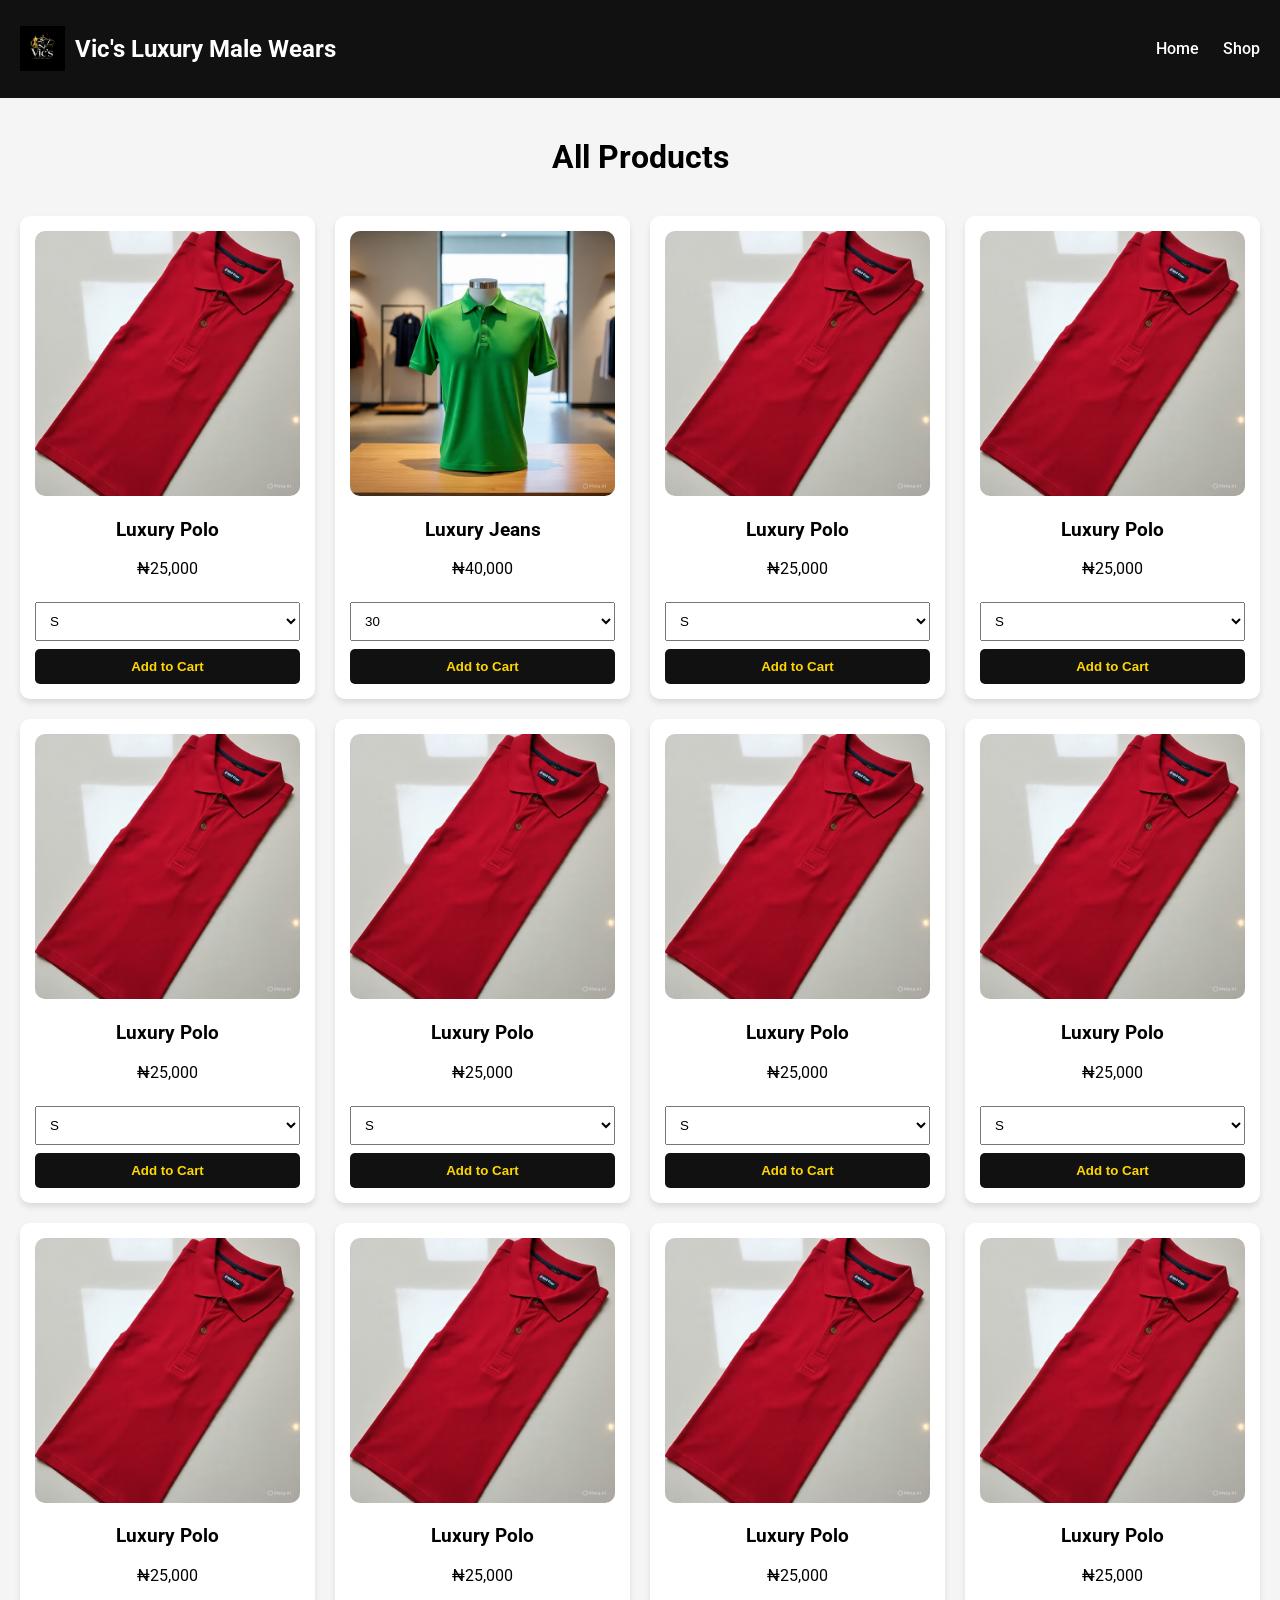
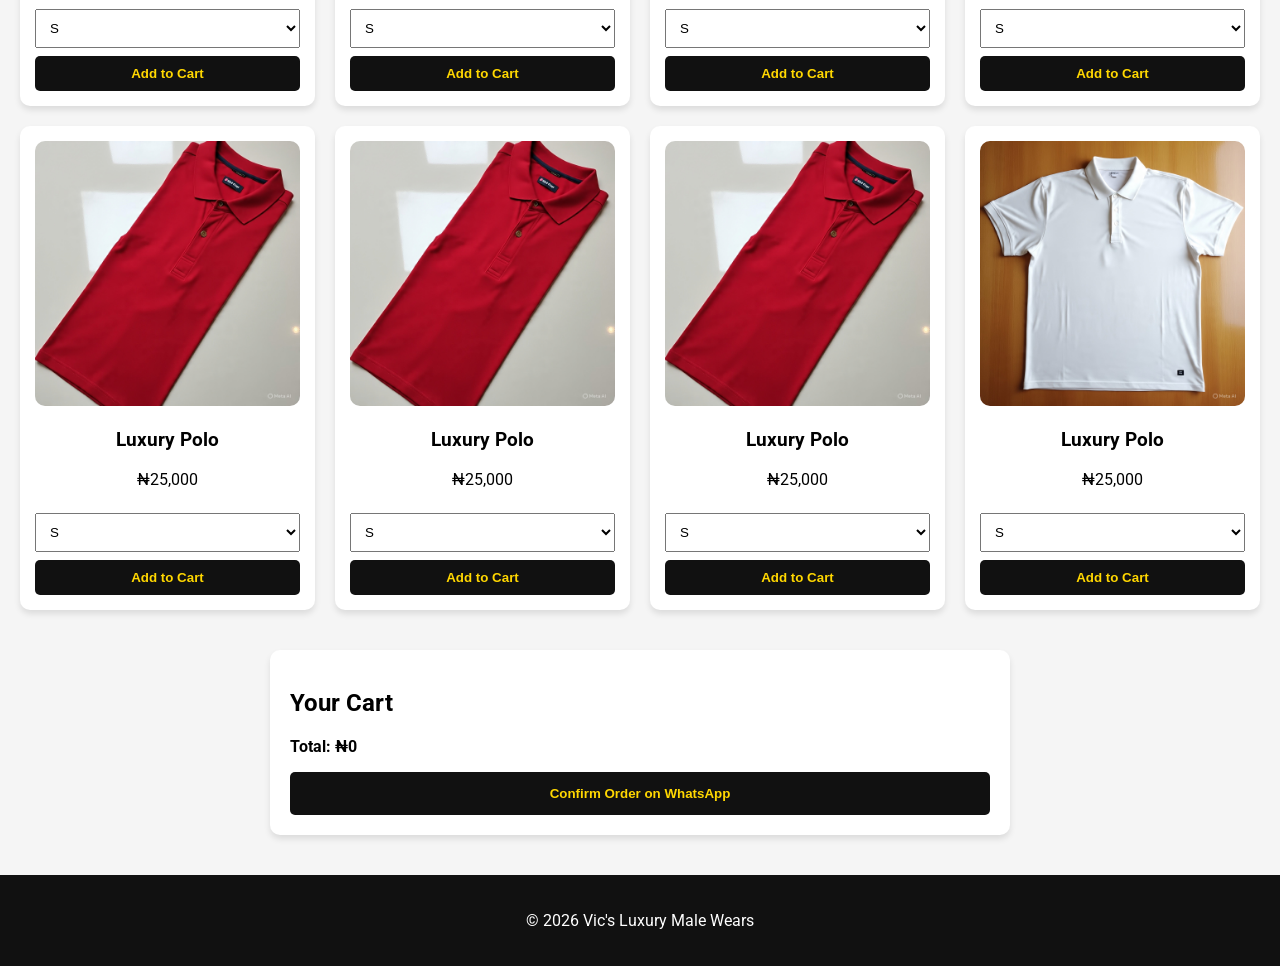
==== all-products.html @ a972bfbc "Add files via upload vics-luxury-male-wears" ====
<!DOCTYPE html>
<html lang="en">
<head>
<meta charset="UTF-8">
<meta name="viewport" content="width=device-width, initial-scale=1.0">
<title>All Products | Vic's Luxury Male Wears</title>

<link href="https://fonts.googleapis.com/css2?family=Roboto:wght@400;700&display=swap" rel="stylesheet">

<style>
body{margin:0;font-family:'Roboto',sans-serif;background:#f5f5f5}
header{background:#111;color:#fff;display:flex;justify-content:space-between;align-items:center;padding:15px 20px}
.logo{display:flex;align-items:center}
.logo img{height:45px;margin-right:10px}
nav a{color:#fff;margin-left:20px;text-decoration:none;font-weight:500}

h1{text-align:center;margin:40px 0}

.products{
display:grid;
grid-template-columns:repeat(auto-fit,minmax(250px,1fr));
gap:20px;padding:0 20px
}

.product{
background:#fff;padding:15px;border-radius:10px;
box-shadow:0 4px 6px rgba(0,0,0,0.1);
text-align:center
}
.product img{width:100%;border-radius:10px}
.product select,.product button{
width:100%;padding:10px;margin-top:8px
}
.product button{
background:#111;color:gold;border:none;font-weight:bold;
border-radius:5px;cursor:pointer
}

.cart{
max-width:700px;margin:40px auto;background:#fff;
padding:20px;border-radius:10px;
box-shadow:0 4px 6px rgba(0,0,0,0.1)
}
.cart-item{
display:flex;justify-content:space-between;
align-items:center;margin-bottom:10px
}
.cart-item button{margin-left:5px}

.checkout{
width:100%;padding:14px;background:#111;
color:gold;font-weight:bold;border:none;
border-radius:5px;cursor:pointer
}

footer{background:#111;color:#fff;text-align:center;padding:20px}
</style>
</head>

<body>

<header>
   
  <div class="logo">
    <img src="./file_00000000189871f4b1252d0b880c9f40.png">
    <h2>Vic's Luxury Male Wears</h2>
  </div>
  <nav>
    <a href="index.html">Home</a>
    <a href="all-products.html">Shop</a>
  </nav>
</header>

<h1>All Products</h1>

<div class="products">

  <!-- 1 POLO -->
  <div class="product" data-name="Luxury Polo" data-price="25000">
    <img src="./1001905411.jpg">
    <h3>Luxury Polo</h3>
    <p>₦25,000</p>
    <select class="size">
      <option>S</option><option>M</option><option>L</option><option>XL</option>
    </select>
    <button class="add">Add to Cart</button>
  </div>

  <!-- 2 JEANS -->
  <div class="product" data-name="Luxury Jeans" data-price="40000">
    <img src="./1001905412.jpg">
    <h3>Luxury Jeans</h3>
    <p>₦40,000</p>
    <select class="size">
      <option>30</option><option>32</option><option>34</option><option>36</option>
    </select>
    <button class="add">Add to Cart</button>
  </div>

   <!-- 3 JEANS -->
  <div class="product" data-name="Luxury Polo" data-price="25000">
    <img src="./1001905411.jpg">
    <h3>Luxury Polo</h3>
    <p>₦25,000</p>
    <select class="size">
      <option>S</option><option>M</option><option>L</option><option>XL</option>
    </select>
    <button class="add">Add to Cart</button>
  </div>

   <!-- 4 JEANS -->
  <div class="product" data-name="Luxury Polo" data-price="25000">
    <img src="./1001905411.jpg">
    <h3>Luxury Polo</h3>
    <p>₦25,000</p>
    <select class="size">
      <option>S</option><option>M</option><option>L</option><option>XL</option>
    </select>
    <button class="add">Add to Cart</button>
  </div>

 <!-- 5 JEANS -->
  <div class="product" data-name="Luxury Polo" data-price="25000">
    <img src="./1001905411.jpg">
    <h3>Luxury Polo</h3>
    <p>₦25,000</p>
    <select class="size">
      <option>S</option><option>M</option><option>L</option><option>XL</option>
    </select>
    <button class="add">Add to Cart</button>
  </div>

 <!-- 6 JEANS -->
  <div class="product" data-name="Luxury Polo" data-price="25000">
    <img src="./1001905411.jpg">
    <h3>Luxury Polo</h3>
    <p>₦25,000</p>
    <select class="size">
      <option>S</option><option>M</option><option>L</option><option>XL</option>
    </select>
    <button class="add">Add to Cart</button>
  </div>


   <!-- 7 JEANS -->
  <div class="product" data-name="Luxury Polo" data-price="25000">
    <img src="./1001905411.jpg">
    <h3>Luxury Polo</h3>
    <p>₦25,000</p>
    <select class="size">
      <option>S</option><option>M</option><option>L</option><option>XL</option>
    </select>
    <button class="add">Add to Cart</button>
  </div>


   <!-- 8 JEANS -->
  <div class="product" data-name="Luxury Polo" data-price="25000">
    <img src="./1001905411.jpg">
    <h3>Luxury Polo</h3>
    <p>₦25,000</p>
    <select class="size">
      <option>S</option><option>M</option><option>L</option><option>XL</option>
    </select>
    <button class="add">Add to Cart</button>
  </div>


   <!-- 9 JEANS -->
  <div class="product" data-name="Luxury Polo" data-price="25000">
    <img src="./1001905411.jpg">
    <h3>Luxury Polo</h3>
    <p>₦25,000</p>
    <select class="size">
      <option>S</option><option>M</option><option>L</option><option>XL</option>
    </select>
    <button class="add">Add to Cart</button>
  </div>


   <!-- 10 JEANS -->
  <div class="product" data-name="Luxury Polo" data-price="25000">
    <img src="./1001905411.jpg">
    <h3>Luxury Polo</h3>
    <p>₦25,000</p>
    <select class="size">
      <option>S</option><option>M</option><option>L</option><option>XL</option>
    </select>
    <button class="add">Add to Cart</button>
  </div>


   <!-- 11 JEANS -->
  <div class="product" data-name="Luxury Polo" data-price="25000">
    <img src="./1001905411.jpg">
    <h3>Luxury Polo</h3>
    <p>₦25,000</p>
    <select class="size">
      <option>S</option><option>M</option><option>L</option><option>XL</option>
    </select>
    <button class="add">Add to Cart</button>
  </div>


   <!-- 12 JEANS -->
  <div class="product" data-name="Luxury Polo" data-price="25000">
    <img src="./1001905411.jpg">
    <h3>Luxury Polo</h3>
    <p>₦25,000</p>
    <select class="size">
      <option>S</option><option>M</option><option>L</option><option>XL</option>
    </select>
    <button class="add">Add to Cart</button>
  </div>


   <!-- 13 JEANS -->
  <div class="product" data-name="Luxury Polo" data-price="25000">
    <img src="./1001905411.jpg">
    <h3>Luxury Polo</h3>
    <p>₦25,000</p>
    <select class="size">
      <option>S</option><option>M</option><option>L</option><option>XL</option>
    </select>
    <button class="add">Add to Cart</button>
  </div>


   <!-- 14 JEANS -->
  <div class="product" data-name="Luxury Polo" data-price="25000">
    <img src="./1001905411.jpg">
    <h3>Luxury Polo</h3>
    <p>₦25,000</p>
    <select class="size">
      <option>S</option><option>M</option><option>L</option><option>XL</option>
    </select>
    <button class="add">Add to Cart</button>
  </div>


   <!-- 15 JEANS -->
  <div class="product" data-name="Luxury Polo" data-price="25000">
    <img src="./1001905411.jpg">
    <h3>Luxury Polo</h3>
    <p>₦25,000</p>
    <select class="size">
      <option>S</option><option>M</option><option>L</option><option>XL</option>
    </select>
    <button class="add">Add to Cart</button>
  </div>



   <!-- 16 JEANS -->
  <div class="product" data-name="Luxury Polo" data-price="25000">
    <img src="./1001905413.jpg">
    <h3>Luxury Polo</h3>
    <p>₦25,000</p>
    <select class="size">
      <option>S</option><option>M</option><option>L</option><option>XL</option>
    </select>
    <button class="add">Add to Cart</button>
  </div>


</div>

<div class="cart">
  <h2>Your Cart</h2>
  <div id="cartItems"></div>
  <p><strong>Total: ₦<span id="total">0</span></strong></p>
  <button class="checkout" id="checkout">Confirm Order on WhatsApp</button>
</div>

<footer>
  <p>&copy; 2026 Vic's Luxury Male Wears</p>
</footer>

<script>
const cart=[];
const cartItems=document.getElementById("cartItems");
const totalEl=document.getElementById("total");

document.querySelectorAll(".add").forEach(btn=>{
  btn.onclick=()=>{
    const p=btn.parentElement;
    const name=p.dataset.name;
    const price=Number(p.dataset.price);
    const size=p.querySelector(".size").value;
    const key=name+size;

    const item=cart.find(i=>i.key===key);
    if(item) item.qty++;
    else cart.push({key,name,size,price,qty:1});
    render();
  }
});

function render(){
  cartItems.innerHTML="";
  let total=0;
  cart.forEach((i,index)=>{
    total+=i.price*i.qty;
    cartItems.innerHTML+=`
      <div class="cart-item">
        <span>${i.name} (${i.size}) x ${i.qty}</span>
        <span>
          <button onclick="changeQty(${index},-1)">-</button>
          <button onclick="changeQty(${index},1)">+</button>
          <button onclick="removeItem(${index})">x</button>
        </span>
      </div>
    `;
  });
  totalEl.textContent=total.toLocaleString();
}

function changeQty(i,val){
  cart[i].qty+=val;
  if(cart[i].qty<=0) cart.splice(i,1);
  render();
}

function removeItem(i){
  cart.splice(i,1);
  render();
}

document.getElementById("checkout").onclick=()=>{
  if(!cart.length) return alert("Cart is empty");
  let msg="Hello, I want to order:%0A";
  cart.forEach(i=>{
    msg+=`- ${i.name} (${i.size}) x ${i.qty} = ₦${(i.price*i.qty).toLocaleString()}%0A`;
  });
  msg+=`%0ATotal: ₦${totalEl.textContent}`;
  window.open(`https://wa.me/09161267396?text=${msg}`,"_blank");
};
</script>

</body>
</html>
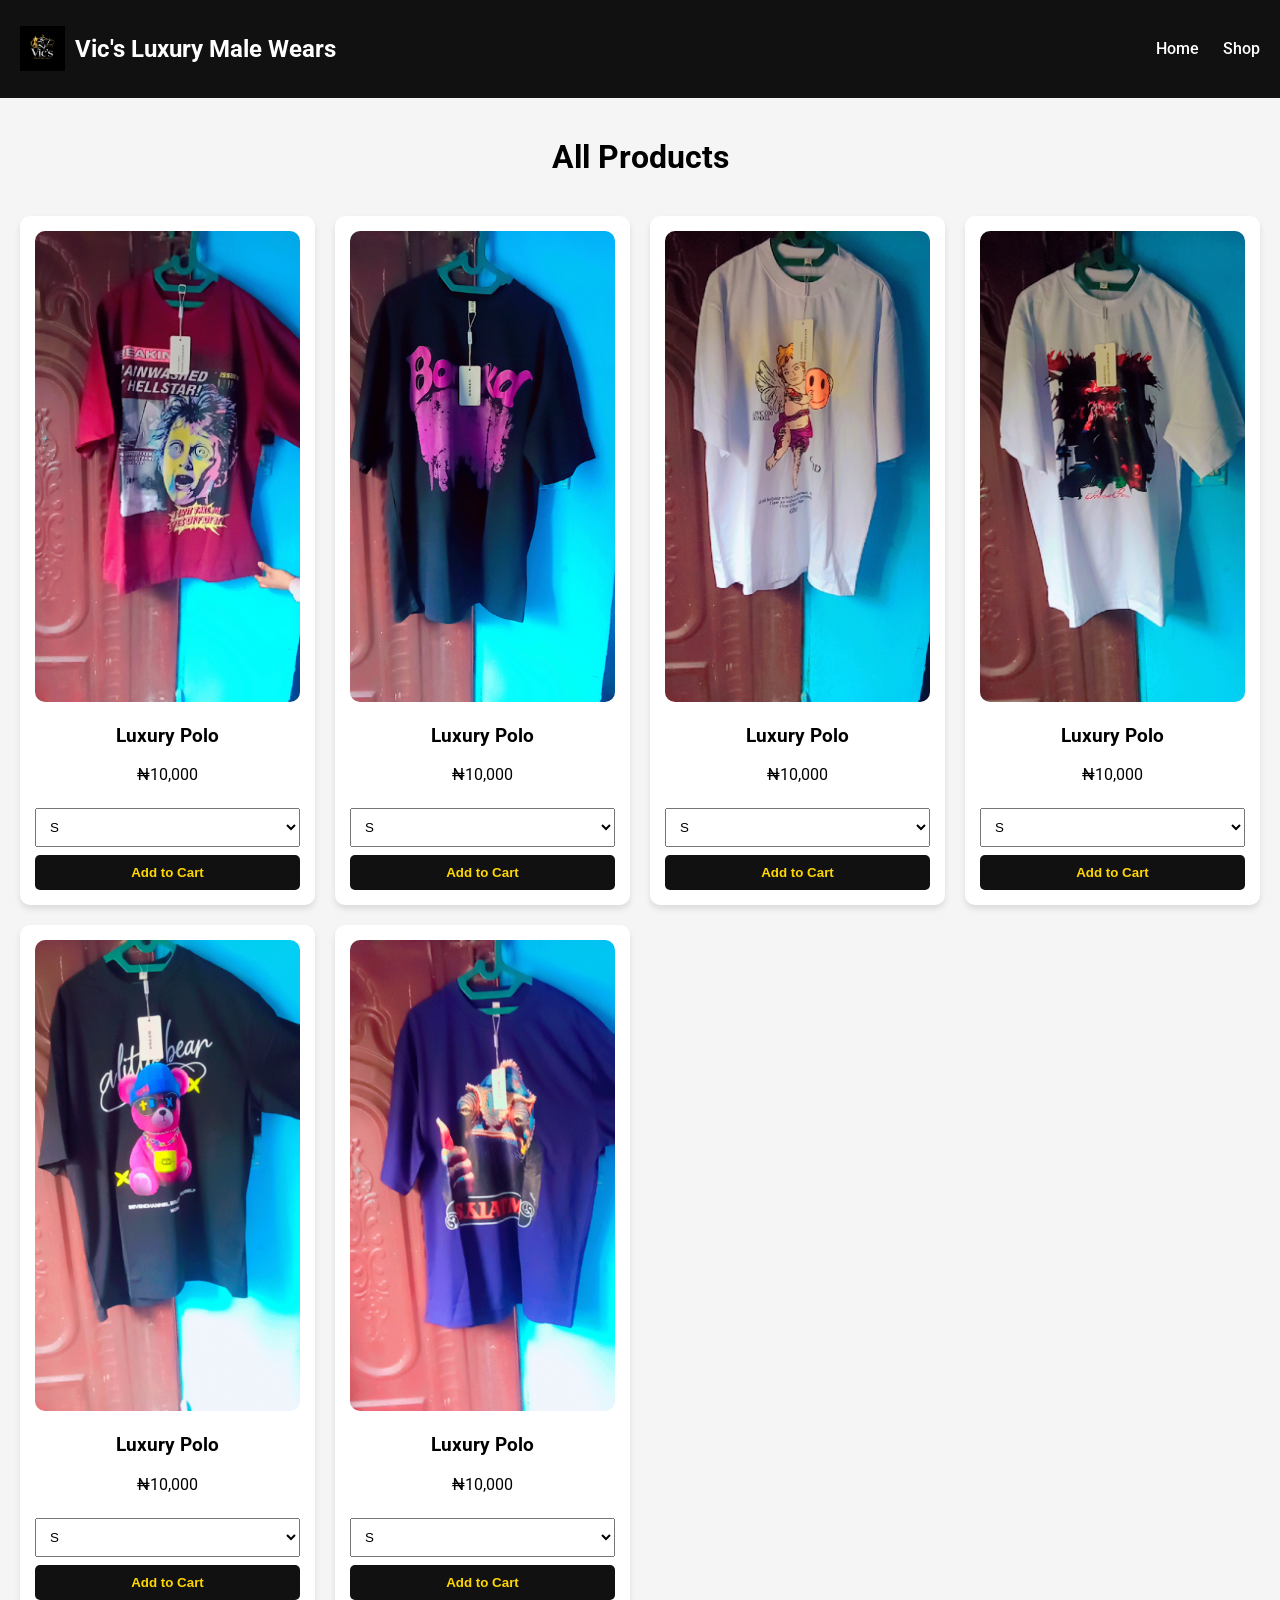
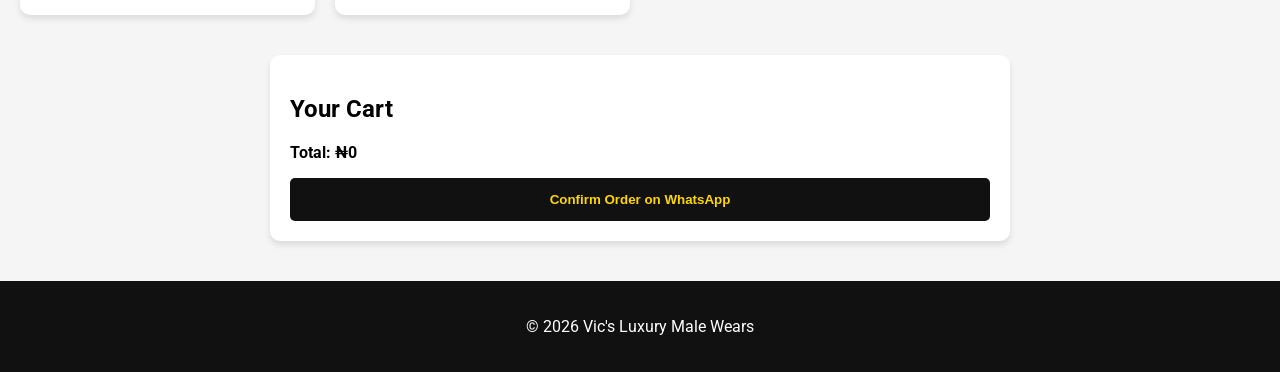
==== commit 9be3f17f: "Add files via upload vics-luxury-male-wears" ====
--- a/all-products.html
+++ b/all-products.html
@@ -1,9 +1,19 @@
 <!DOCTYPE html>
 <html lang="en">
 <head>
+  <title>Vic's Luxury Male Wears | Quality Polos & Jeans in Owerri</title>
+
+  <meta name="description" content="Buy luxury male wears, quality polo shirts and original jeans in Owerri, Imo State. Wholesale and retail. Order easily via WhatsApp.">
+  
+  <meta name="robots" content="index, follow">
+  <meta name="viewport" content="width=device-width, initial-scale=1.0">
+  
+  <link rel="canonical" href="https://your-username.github.io/vics-luxury-male-wears/">
+  
+
 <meta charset="UTF-8">
-<meta name="viewport" content="width=device-width, initial-scale=1.0">
-<title>All Products | Vic's Luxury Male Wears</title>
+
+
 
 <link href="https://fonts.googleapis.com/css2?family=Roboto:wght@400;700&display=swap" rel="stylesheet">
 
@@ -77,9 +87,9 @@
 
   <!-- 1 POLO -->
   <div class="product" data-name="Luxury Polo" data-price="25000">
-    <img src="./1001905411.jpg">
-    <h3>Luxury Polo</h3>
-    <p>₦25,000</p>
+    <img src="./Snapchat-1016532759.jpg">
+    <h3>Luxury Polo</h3>
+    <p>₦10,000</p>
     <select class="size">
       <option>S</option><option>M</option><option>L</option><option>XL</option>
     </select>
@@ -87,21 +97,21 @@
   </div>
 
   <!-- 2 JEANS -->
-  <div class="product" data-name="Luxury Jeans" data-price="40000">
-    <img src="./1001905412.jpg">
+  <!-- <div class="product" data-name="Luxury Jeans" data-price="40000">
+    <img src="./10">
     <h3>Luxury Jeans</h3>
     <p>₦40,000</p>
     <select class="size">
       <option>30</option><option>32</option><option>34</option><option>36</option>
     </select>
     <button class="add">Add to Cart</button>
-  </div>
+  </div> -->
 
    <!-- 3 JEANS -->
   <div class="product" data-name="Luxury Polo" data-price="25000">
-    <img src="./1001905411.jpg">
-    <h3>Luxury Polo</h3>
-    <p>₦25,000</p>
+    <img src="./Snapchat-1100834011.jpg">
+    <h3>Luxury Polo</h3>
+    <p>₦10,000</p>
     <select class="size">
       <option>S</option><option>M</option><option>L</option><option>XL</option>
     </select>
@@ -110,9 +120,9 @@
 
    <!-- 4 JEANS -->
   <div class="product" data-name="Luxury Polo" data-price="25000">
-    <img src="./1001905411.jpg">
-    <h3>Luxury Polo</h3>
-    <p>₦25,000</p>
+    <img src="./Snapchat-374490216.jpg">
+    <h3>Luxury Polo</h3>
+    <p>₦10,000</p>
     <select class="size">
       <option>S</option><option>M</option><option>L</option><option>XL</option>
     </select>
@@ -121,9 +131,9 @@
 
  <!-- 5 JEANS -->
   <div class="product" data-name="Luxury Polo" data-price="25000">
-    <img src="./1001905411.jpg">
-    <h3>Luxury Polo</h3>
-    <p>₦25,000</p>
+    <img src="./Snapchat-412244933.jpg">
+    <h3>Luxury Polo</h3>
+    <p>₦10,000</p>
     <select class="size">
       <option>S</option><option>M</option><option>L</option><option>XL</option>
     </select>
@@ -132,9 +142,9 @@
 
  <!-- 6 JEANS -->
   <div class="product" data-name="Luxury Polo" data-price="25000">
-    <img src="./1001905411.jpg">
-    <h3>Luxury Polo</h3>
-    <p>₦25,000</p>
+    <img src="./Snapchat-874793056.jpg">
+    <h3>Luxury Polo</h3>
+    <p>₦10,000</p>
     <select class="size">
       <option>S</option><option>M</option><option>L</option><option>XL</option>
     </select>
@@ -144,115 +154,115 @@
 
    <!-- 7 JEANS -->
   <div class="product" data-name="Luxury Polo" data-price="25000">
-    <img src="./1001905411.jpg">
-    <h3>Luxury Polo</h3>
-    <p>₦25,000</p>
-    <select class="size">
-      <option>S</option><option>M</option><option>L</option><option>XL</option>
-    </select>
-    <button class="add">Add to Cart</button>
-  </div>
-
-
-   <!-- 8 JEANS -->
-  <div class="product" data-name="Luxury Polo" data-price="25000">
-    <img src="./1001905411.jpg">
-    <h3>Luxury Polo</h3>
-    <p>₦25,000</p>
-    <select class="size">
-      <option>S</option><option>M</option><option>L</option><option>XL</option>
-    </select>
-    <button class="add">Add to Cart</button>
-  </div>
+    <img src="./Snapchat-926383559.jpg">
+    <h3>Luxury Polo</h3>
+    <p>₦10,000</p>
+    <select class="size">
+      <option>S</option><option>M</option><option>L</option><option>XL</option>
+    </select>
+    <button class="add">Add to Cart</button>
+  </div>
+
+
+   <!-- 8 JEANS
+  <div class="product" data-name="Luxury Polo" data-price="25000">
+    <img src="./1001905411.jpg">
+    <h3>Luxury Polo</h3>
+    <p>₦25,000</p>
+    <select class="size">
+      <option>S</option><option>M</option><option>L</option><option>XL</option>
+    </select>
+    <button class="add">Add to Cart</button>
+  </div> -->
 
 
    <!-- 9 JEANS -->
-  <div class="product" data-name="Luxury Polo" data-price="25000">
-    <img src="./1001905411.jpg">
-    <h3>Luxury Polo</h3>
-    <p>₦25,000</p>
-    <select class="size">
-      <option>S</option><option>M</option><option>L</option><option>XL</option>
-    </select>
-    <button class="add">Add to Cart</button>
-  </div>
+  <!-- <div class="product" data-name="Luxury Polo" data-price="25000">
+    <img src="./1001905411.jpg">
+    <h3>Luxury Polo</h3>
+    <p>₦25,000</p>
+    <select class="size">
+      <option>S</option><option>M</option><option>L</option><option>XL</option>
+    </select>
+    <button class="add">Add to Cart</button>
+  </div> -->
 
 
    <!-- 10 JEANS -->
-  <div class="product" data-name="Luxury Polo" data-price="25000">
-    <img src="./1001905411.jpg">
-    <h3>Luxury Polo</h3>
-    <p>₦25,000</p>
-    <select class="size">
-      <option>S</option><option>M</option><option>L</option><option>XL</option>
-    </select>
-    <button class="add">Add to Cart</button>
-  </div>
+  <!-- <div class="product" data-name="Luxury Polo" data-price="25000">
+    <img src="./1001905411.jpg">
+    <h3>Luxury Polo</h3>
+    <p>₦25,000</p>
+    <select class="size">
+      <option>S</option><option>M</option><option>L</option><option>XL</option>
+    </select>
+    <button class="add">Add to Cart</button>
+  </div> -->
 
 
    <!-- 11 JEANS -->
-  <div class="product" data-name="Luxury Polo" data-price="25000">
-    <img src="./1001905411.jpg">
-    <h3>Luxury Polo</h3>
-    <p>₦25,000</p>
-    <select class="size">
-      <option>S</option><option>M</option><option>L</option><option>XL</option>
-    </select>
-    <button class="add">Add to Cart</button>
-  </div>
+  <!-- <div class="product" data-name="Luxury Polo" data-price="25000">
+    <img src="./1001905411.jpg">
+    <h3>Luxury Polo</h3>
+    <p>₦25,000</p>
+    <select class="size">
+      <option>S</option><option>M</option><option>L</option><option>XL</option>
+    </select>
+    <button class="add">Add to Cart</button>
+  </div> -->
 
 
    <!-- 12 JEANS -->
-  <div class="product" data-name="Luxury Polo" data-price="25000">
-    <img src="./1001905411.jpg">
-    <h3>Luxury Polo</h3>
-    <p>₦25,000</p>
-    <select class="size">
-      <option>S</option><option>M</option><option>L</option><option>XL</option>
-    </select>
-    <button class="add">Add to Cart</button>
-  </div>
+  <!-- <div class="product" data-name="Luxury Polo" data-price="25000">
+    <img src="./1001905411.jpg">
+    <h3>Luxury Polo</h3>
+    <p>₦25,000</p>
+    <select class="size">
+      <option>S</option><option>M</option><option>L</option><option>XL</option>
+    </select>
+    <button class="add">Add to Cart</button>
+  </div> -->
 
 
    <!-- 13 JEANS -->
-  <div class="product" data-name="Luxury Polo" data-price="25000">
-    <img src="./1001905411.jpg">
-    <h3>Luxury Polo</h3>
-    <p>₦25,000</p>
-    <select class="size">
-      <option>S</option><option>M</option><option>L</option><option>XL</option>
-    </select>
-    <button class="add">Add to Cart</button>
-  </div>
+  <!-- <div class="product" data-name="Luxury Polo" data-price="25000">
+    <img src="./1001905411.jpg">
+    <h3>Luxury Polo</h3>
+    <p>₦25,000</p>
+    <select class="size">
+      <option>S</option><option>M</option><option>L</option><option>XL</option>
+    </select>
+    <button class="add">Add to Cart</button>
+  </div> -->
 
 
    <!-- 14 JEANS -->
-  <div class="product" data-name="Luxury Polo" data-price="25000">
-    <img src="./1001905411.jpg">
-    <h3>Luxury Polo</h3>
-    <p>₦25,000</p>
-    <select class="size">
-      <option>S</option><option>M</option><option>L</option><option>XL</option>
-    </select>
-    <button class="add">Add to Cart</button>
-  </div>
+  <!-- <div class="product" data-name="Luxury Polo" data-price="25000">
+    <img src="./1001905411.jpg">
+    <h3>Luxury Polo</h3>
+    <p>₦25,000</p>
+    <select class="size">
+      <option>S</option><option>M</option><option>L</option><option>XL</option>
+    </select>
+    <button class="add">Add to Cart</button>
+  </div> -->
 
 
    <!-- 15 JEANS -->
-  <div class="product" data-name="Luxury Polo" data-price="25000">
-    <img src="./1001905411.jpg">
-    <h3>Luxury Polo</h3>
-    <p>₦25,000</p>
-    <select class="size">
-      <option>S</option><option>M</option><option>L</option><option>XL</option>
-    </select>
-    <button class="add">Add to Cart</button>
-  </div>
+  <!-- <div class="product" data-name="Luxury Polo" data-price="25000">
+    <img src="./1001905411.jpg">
+    <h3>Luxury Polo</h3>
+    <p>₦25,000</p>
+    <select class="size">
+      <option>S</option><option>M</option><option>L</option><option>XL</option>
+    </select>
+    <button class="add">Add to Cart</button>
+  </div> -->
 
 
 
    <!-- 16 JEANS -->
-  <div class="product" data-name="Luxury Polo" data-price="25000">
+  <!-- <div class="product" data-name="Luxury Polo" data-price="25000">
     <img src="./1001905413.jpg">
     <h3>Luxury Polo</h3>
     <p>₦25,000</p>
@@ -260,7 +270,7 @@
       <option>S</option><option>M</option><option>L</option><option>XL</option>
     </select>
     <button class="add">Add to Cart</button>
-  </div>
+  </div> -->
 
 
 </div>
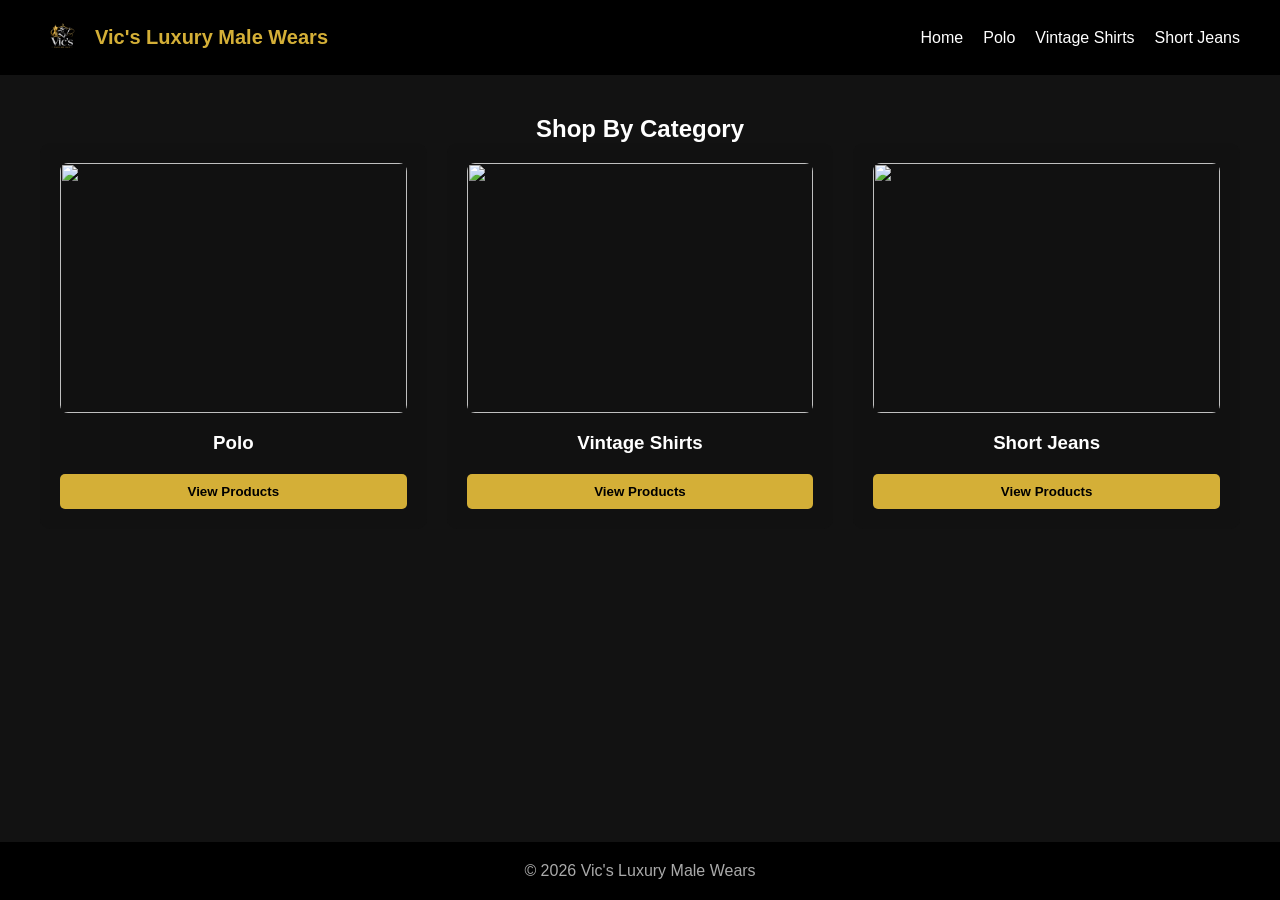
==== commit 8ad0ed3d: "Add files via upload vics-luxury-male-wears" ====
--- a/all-products.html
+++ b/all-products.html
@@ -1,351 +1,57 @@
 <!DOCTYPE html>
-<html lang="en">
+<html>
 <head>
-  <title>Vic's Luxury Male Wears | Quality Polos & Jeans in Owerri</title>
-
-  <meta name="description" content="Buy luxury male wears, quality polo shirts and original jeans in Owerri, Imo State. Wholesale and retail. Order easily via WhatsApp.">
-  
-  <meta name="robots" content="index, follow">
-  <meta name="viewport" content="width=device-width, initial-scale=1.0">
-  
-  <link rel="canonical" href="https://your-username.github.io/vics-luxury-male-wears/">
-  
-
-<meta charset="UTF-8">
-
-
-
-<link href="https://fonts.googleapis.com/css2?family=Roboto:wght@400;700&display=swap" rel="stylesheet">
-
-<style>
-body{margin:0;font-family:'Roboto',sans-serif;background:#f5f5f5}
-header{background:#111;color:#fff;display:flex;justify-content:space-between;align-items:center;padding:15px 20px}
-.logo{display:flex;align-items:center}
-.logo img{height:45px;margin-right:10px}
-nav a{color:#fff;margin-left:20px;text-decoration:none;font-weight:500}
-
-h1{text-align:center;margin:40px 0}
-
-.products{
-display:grid;
-grid-template-columns:repeat(auto-fit,minmax(250px,1fr));
-gap:20px;padding:0 20px
-}
-
-.product{
-background:#fff;padding:15px;border-radius:10px;
-box-shadow:0 4px 6px rgba(0,0,0,0.1);
-text-align:center
-}
-.product img{width:100%;border-radius:10px}
-.product select,.product button{
-width:100%;padding:10px;margin-top:8px
-}
-.product button{
-background:#111;color:gold;border:none;font-weight:bold;
-border-radius:5px;cursor:pointer
-}
-
-.cart{
-max-width:700px;margin:40px auto;background:#fff;
-padding:20px;border-radius:10px;
-box-shadow:0 4px 6px rgba(0,0,0,0.1)
-}
-.cart-item{
-display:flex;justify-content:space-between;
-align-items:center;margin-bottom:10px
-}
-.cart-item button{margin-left:5px}
-
-.checkout{
-width:100%;padding:14px;background:#111;
-color:gold;font-weight:bold;border:none;
-border-radius:5px;cursor:pointer
-}
-
-footer{background:#111;color:#fff;text-align:center;padding:20px}
-</style>
+<title>All Products</title>
+<meta name="viewport" content="width=device-width, initial-scale=1.0">
+<link rel="stylesheet" href="style.css">
+<script src="./js/script.js" defer></script>
 </head>
-
 <body>
 
-<header>
-   
-  <div class="logo">
-    <img src="./file_00000000189871f4b1252d0b880c9f40.png">
-    <h2>Vic's Luxury Male Wears</h2>
-  </div>
-  <nav>
-    <a href="index.html">Home</a>
-    <a href="all-products.html">Shop</a>
-  </nav>
-</header>
+<!-- NAVBAR -->
+<div class="navbar">
+<div class="logo-container">
+<img src="./file_00000000189871f4b1252d0b880c9f40.png">
+<div class="logo-text">Vic's Luxury Male Wears</div>
+</div>
 
-<h1>All Products</h1>
+<ul class="nav-links">
+<li><a href="index.html">Home</a></li>
+<li><a href="polo.html">Polo</a></li>
+<li><a href="vintage.html">Vintage Shirts</a></li>
+<li><a href="shortjeans.html">Short Jeans</a></li>
+</ul>
+</div>
 
-<div class="products">
+<main>
+<div class="products-container">
+<h2>Shop By Category</h2>
+<div class="product-grid">
 
-  <!-- 1 POLO -->
-  <div class="product" data-name="Luxury Polo" data-price="25000">
-    <img src="./Snapchat-1016532759.jpg">
-    <h3>Luxury Polo</h3>
-    <p>₦10,000</p>
-    <select class="size">
-      <option>S</option><option>M</option><option>L</option><option>XL</option>
-    </select>
-    <button class="add">Add to Cart</button>
-  </div>
+<div class="product-card">
+<img src="images/polo1.jpg">
+<h3>Polo</h3>
+<button onclick="window.location.href='polo.html'" class="add-to-cart">View Products</button>
+</div>
 
-  <!-- 2 JEANS -->
-  <!-- <div class="product" data-name="Luxury Jeans" data-price="40000">
-    <img src="./10">
-    <h3>Luxury Jeans</h3>
-    <p>₦40,000</p>
-    <select class="size">
-      <option>30</option><option>32</option><option>34</option><option>36</option>
-    </select>
-    <button class="add">Add to Cart</button>
-  </div> -->
+<div class="product-card">
+<img src="images/vintage1.jpg">
+<h3>Vintage Shirts</h3>
+<button onclick="window.location.href='vintage.html'" class="add-to-cart">View Products</button>
+</div>
 
-   <!-- 3 JEANS -->
-  <div class="product" data-name="Luxury Polo" data-price="25000">
-    <img src="./Snapchat-1100834011.jpg">
-    <h3>Luxury Polo</h3>
-    <p>₦10,000</p>
-    <select class="size">
-      <option>S</option><option>M</option><option>L</option><option>XL</option>
-    </select>
-    <button class="add">Add to Cart</button>
-  </div>
-
-   <!-- 4 JEANS -->
-  <div class="product" data-name="Luxury Polo" data-price="25000">
-    <img src="./Snapchat-374490216.jpg">
-    <h3>Luxury Polo</h3>
-    <p>₦10,000</p>
-    <select class="size">
-      <option>S</option><option>M</option><option>L</option><option>XL</option>
-    </select>
-    <button class="add">Add to Cart</button>
-  </div>
-
- <!-- 5 JEANS -->
-  <div class="product" data-name="Luxury Polo" data-price="25000">
-    <img src="./Snapchat-412244933.jpg">
-    <h3>Luxury Polo</h3>
-    <p>₦10,000</p>
-    <select class="size">
-      <option>S</option><option>M</option><option>L</option><option>XL</option>
-    </select>
-    <button class="add">Add to Cart</button>
-  </div>
-
- <!-- 6 JEANS -->
-  <div class="product" data-name="Luxury Polo" data-price="25000">
-    <img src="./Snapchat-874793056.jpg">
-    <h3>Luxury Polo</h3>
-    <p>₦10,000</p>
-    <select class="size">
-      <option>S</option><option>M</option><option>L</option><option>XL</option>
-    </select>
-    <button class="add">Add to Cart</button>
-  </div>
-
-
-   <!-- 7 JEANS -->
-  <div class="product" data-name="Luxury Polo" data-price="25000">
-    <img src="./Snapchat-926383559.jpg">
-    <h3>Luxury Polo</h3>
-    <p>₦10,000</p>
-    <select class="size">
-      <option>S</option><option>M</option><option>L</option><option>XL</option>
-    </select>
-    <button class="add">Add to Cart</button>
-  </div>
-
-
-   <!-- 8 JEANS
-  <div class="product" data-name="Luxury Polo" data-price="25000">
-    <img src="./1001905411.jpg">
-    <h3>Luxury Polo</h3>
-    <p>₦25,000</p>
-    <select class="size">
-      <option>S</option><option>M</option><option>L</option><option>XL</option>
-    </select>
-    <button class="add">Add to Cart</button>
-  </div> -->
-
-
-   <!-- 9 JEANS -->
-  <!-- <div class="product" data-name="Luxury Polo" data-price="25000">
-    <img src="./1001905411.jpg">
-    <h3>Luxury Polo</h3>
-    <p>₦25,000</p>
-    <select class="size">
-      <option>S</option><option>M</option><option>L</option><option>XL</option>
-    </select>
-    <button class="add">Add to Cart</button>
-  </div> -->
-
-
-   <!-- 10 JEANS -->
-  <!-- <div class="product" data-name="Luxury Polo" data-price="25000">
-    <img src="./1001905411.jpg">
-    <h3>Luxury Polo</h3>
-    <p>₦25,000</p>
-    <select class="size">
-      <option>S</option><option>M</option><option>L</option><option>XL</option>
-    </select>
-    <button class="add">Add to Cart</button>
-  </div> -->
-
-
-   <!-- 11 JEANS -->
-  <!-- <div class="product" data-name="Luxury Polo" data-price="25000">
-    <img src="./1001905411.jpg">
-    <h3>Luxury Polo</h3>
-    <p>₦25,000</p>
-    <select class="size">
-      <option>S</option><option>M</option><option>L</option><option>XL</option>
-    </select>
-    <button class="add">Add to Cart</button>
-  </div> -->
-
-
-   <!-- 12 JEANS -->
-  <!-- <div class="product" data-name="Luxury Polo" data-price="25000">
-    <img src="./1001905411.jpg">
-    <h3>Luxury Polo</h3>
-    <p>₦25,000</p>
-    <select class="size">
-      <option>S</option><option>M</option><option>L</option><option>XL</option>
-    </select>
-    <button class="add">Add to Cart</button>
-  </div> -->
-
-
-   <!-- 13 JEANS -->
-  <!-- <div class="product" data-name="Luxury Polo" data-price="25000">
-    <img src="./1001905411.jpg">
-    <h3>Luxury Polo</h3>
-    <p>₦25,000</p>
-    <select class="size">
-      <option>S</option><option>M</option><option>L</option><option>XL</option>
-    </select>
-    <button class="add">Add to Cart</button>
-  </div> -->
-
-
-   <!-- 14 JEANS -->
-  <!-- <div class="product" data-name="Luxury Polo" data-price="25000">
-    <img src="./1001905411.jpg">
-    <h3>Luxury Polo</h3>
-    <p>₦25,000</p>
-    <select class="size">
-      <option>S</option><option>M</option><option>L</option><option>XL</option>
-    </select>
-    <button class="add">Add to Cart</button>
-  </div> -->
-
-
-   <!-- 15 JEANS -->
-  <!-- <div class="product" data-name="Luxury Polo" data-price="25000">
-    <img src="./1001905411.jpg">
-    <h3>Luxury Polo</h3>
-    <p>₦25,000</p>
-    <select class="size">
-      <option>S</option><option>M</option><option>L</option><option>XL</option>
-    </select>
-    <button class="add">Add to Cart</button>
-  </div> -->
-
-
-
-   <!-- 16 JEANS -->
-  <!-- <div class="product" data-name="Luxury Polo" data-price="25000">
-    <img src="./1001905413.jpg">
-    <h3>Luxury Polo</h3>
-    <p>₦25,000</p>
-    <select class="size">
-      <option>S</option><option>M</option><option>L</option><option>XL</option>
-    </select>
-    <button class="add">Add to Cart</button>
-  </div> -->
-
+<div class="product-card">
+<img src="images/jeans1.jpg">
+<h3>Short Jeans</h3>
+<button onclick="window.location.href='shortjeans.html'" class="add-to-cart">View Products</button>
+</div>
 
 </div>
-
-<div class="cart">
-  <h2>Your Cart</h2>
-  <div id="cartItems"></div>
-  <p><strong>Total: ₦<span id="total">0</span></strong></p>
-  <button class="checkout" id="checkout">Confirm Order on WhatsApp</button>
 </div>
+</main>
 
 <footer>
-  <p>&copy; 2026 Vic's Luxury Male Wears</p>
+&copy; 2026 Vic's Luxury Male Wears
 </footer>
-
-<script>
-const cart=[];
-const cartItems=document.getElementById("cartItems");
-const totalEl=document.getElementById("total");
-
-document.querySelectorAll(".add").forEach(btn=>{
-  btn.onclick=()=>{
-    const p=btn.parentElement;
-    const name=p.dataset.name;
-    const price=Number(p.dataset.price);
-    const size=p.querySelector(".size").value;
-    const key=name+size;
-
-    const item=cart.find(i=>i.key===key);
-    if(item) item.qty++;
-    else cart.push({key,name,size,price,qty:1});
-    render();
-  }
-});
-
-function render(){
-  cartItems.innerHTML="";
-  let total=0;
-  cart.forEach((i,index)=>{
-    total+=i.price*i.qty;
-    cartItems.innerHTML+=`
-      <div class="cart-item">
-        <span>${i.name} (${i.size}) x ${i.qty}</span>
-        <span>
-          <button onclick="changeQty(${index},-1)">-</button>
-          <button onclick="changeQty(${index},1)">+</button>
-          <button onclick="removeItem(${index})">x</button>
-        </span>
-      </div>
-    `;
-  });
-  totalEl.textContent=total.toLocaleString();
-}
-
-function changeQty(i,val){
-  cart[i].qty+=val;
-  if(cart[i].qty<=0) cart.splice(i,1);
-  render();
-}
-
-function removeItem(i){
-  cart.splice(i,1);
-  render();
-}
-
-document.getElementById("checkout").onclick=()=>{
-  if(!cart.length) return alert("Cart is empty");
-  let msg="Hello, I want to order:%0A";
-  cart.forEach(i=>{
-    msg+=`- ${i.name} (${i.size}) x ${i.qty} = ₦${(i.price*i.qty).toLocaleString()}%0A`;
-  });
-  msg+=`%0ATotal: ₦${totalEl.textContent}`;
-  window.open(`https://wa.me/09161267396?text=${msg}`,"_blank");
-};
-</script>
-
 </body>
-</html>
+</html>
--- a/style.css
+++ b/style.css
@@ -0,0 +1,410 @@
+*{
+    margin:0;
+    padding:0;
+    box-sizing:border-box;
+  }
+  
+  html, body {
+    height: 100%;
+    margin: 0;
+    padding: 0;
+}
+
+body {
+    font-family: Arial, sans-serif;
+    background-color: #121212; /* dark professional color */
+    color: #ffffff; /* white text for contrast */
+    display: flex;
+    flex-direction: column;
+    min-height: 100vh;
+}
+
+
+
+  /* body{
+    font-family: Arial, sans-serif;
+    background: linear-gradient(to right,#000,#1a1a1a);
+    color:white;
+  } */
+
+  /* html, body {
+    height: 100%;
+}
+
+body {
+    display: flex;
+    flex-direction: column;
+    min-height: 100vh;
+} */
+
+main {
+    flex: 1; /* makes main content grow and push footer down */
+}
+
+
+  
+  /* NAVBAR */
+  .navbar{
+    display:flex;
+    justify-content:space-between;
+    align-items:center;
+    padding:15px 40px;
+    background:#000;
+    position:sticky;
+    top:0;
+    z-index:1000;
+  }
+  
+  .logo-container{
+    display:flex;
+    align-items:center;
+    gap:10px;
+  }
+  
+  .logo-container img{
+    height:45px;
+  }
+  
+  .logo-text{
+    color:#d4af37;
+    font-weight:bold;
+    font-size:20px;
+  }
+  
+  .nav-links{
+    list-style:none;
+    display:flex;
+    gap:20px;
+  }
+  
+  .nav-links a{
+    color:white;
+    text-decoration:none;
+    transition:0.3s;
+  }
+  
+  .nav-links a:hover{
+    color:#d4af37;
+  }
+  
+  /* HERO SECTION */
+
+  /* .hero{
+    text-align:center;
+    padding:100px 20px;
+    background: url('./file_00000000189871f4b1252d0b880c9f40.png') no-repeat center center;
+    background-size: cover;
+    color: white;
+    position: relative;
+  } */
+  
+  /* .hero::after{
+    content:"";
+    position:absolute;
+    top:0;
+    left:0;
+    width:100%;
+    height:100%;
+    background: rgba(0,0,0,0.5); dark overlay for text readability
+  } */
+  
+  /* .hero h1, .hero p, .hero .btn{
+    position: relative; /* bring text above overlay */
+    /* z-index: 1; */ */
+  /* }
+  
+  .hero .btn{
+    margin-top:20px;
+  } */
+
+
+
+
+  
+  .hero{
+    text-align:center;
+    padding:80px 20px;
+    background: url(./file_00000000189871f4b1252d0b880c9f40.png);
+    
+  }
+
+
+
+
+
+
+/* HERO IMAGE WITH OVERLAY */
+.hero{
+    text-align:center;
+    padding:100px 20px;
+    background: url('./file_00000000189871f4b1252d0b880c9f40.png') no-repeat center center;
+    background-size: cover;
+    color: white;
+    position: relative;
+  }
+  
+  .hero::after{
+    content:"";
+    position:absolute;
+    top:0;
+    left:0;
+    width:100%;
+    height:100%;
+    background: rgba(0,0,0,0.5);
+  }
+  
+  .hero h1, .hero p, .hero .btn{
+    position: relative;
+    z-index:1;
+  }
+  
+  /* FEATURED CATEGORIES */
+  .featured-categories{
+    padding:50px 20px;
+    text-align:center;
+  }
+  
+  .category-grid{
+    display:grid;
+    grid-template-columns:repeat(auto-fit,minmax(250px,1fr));
+    gap:30px;
+    margin-top:30px;
+  }
+  
+  .category-card{
+    background:#111;
+    border-radius:10px;
+    padding:15px;
+    transition:0.3s;
+  }
+  
+  .category-card:hover{
+    transform:translateY(-5px);
+    box-shadow:0 0 15px rgba(212,175,55,0.4);
+  }
+  
+  .category-card img{
+    width:100%;
+    height:200px;
+    object-fit:cover;
+    border-radius:8px;
+  }
+  
+  .category-card h3{
+    margin:15px 0;
+  }
+  
+  .category-card button{
+    background:#d4af37;
+    border:none;
+    padding:10px 20px;
+    border-radius:5px;
+    cursor:pointer;
+    font-weight:bold;
+    transition:0.3s;
+  }
+  
+  .category-card button:hover{
+    background:#b8962e;
+  }
+  
+  /* ABOUT SECTION */
+  .about-hero{
+    padding:50px 20px;
+    text-align:center;
+    background:#111;
+    color:#d4af37;
+  }
+  
+  .about-hero p{
+    max-width:700px;
+    margin:20px auto 0;
+    color:#ccc;
+    line-height:1.6;
+  }
+
+
+
+
+  .hero h1{
+    font-size:42px;
+    margin-bottom:20px;
+  }
+  
+  .hero p{
+    color:#ccc;
+    font-size:18px;
+  }
+  
+  .hero .btn{
+    background:#d4af37;
+    padding:12px 25px;
+    color:black;
+    border:none;
+    border-radius:5px;
+    cursor:pointer;
+    font-weight:bold;
+    transition:0.3s;
+  }
+  
+  .hero .btn:hover{
+    background:#b8962e;
+  }
+  
+  /* PRODUCTS GRID */
+  .products-container{
+    padding:40px;
+    text-align:center;
+  }
+  
+  .product-grid{
+    display:grid;
+    grid-template-columns:repeat(auto-fit,minmax(250px,1fr));
+    gap:20px;
+  }
+  
+  .product-card{
+    background:#111;
+    padding:20px;
+    border-radius:10px;
+    transition:0.3s;
+  }
+  
+  .product-card:hover{
+    transform:translateY(-5px);
+    box-shadow:0 0 15px rgba(212,175,55,0.4);
+  }
+  
+  .product-card img{
+    width:100%;
+    height:250px;
+    object-fit:cover;
+    border-radius:8px;
+  }
+  
+  .product-card h3{
+    margin:15px 0 10px;
+  }
+  
+  .price{
+    color:#d4af37;
+    margin-bottom:10px;
+  }
+  
+  .quantity-control{
+    display:flex;
+    justify-content:center;
+    align-items:center;
+    gap:10px;
+    margin:10px 0;
+  }
+  
+  .quantity-control button{
+    padding:5px 10px;
+    background:#d4af37;
+    border:none;
+    cursor:pointer;
+    font-weight:bold;
+    border-radius:4px;
+  }
+  
+  .qty{
+    font-size:18px;
+  }
+  
+  .size{
+    padding:8px;
+    width:100%;
+    margin-bottom:10px;
+    border-radius:5px;
+    border:none;
+  }
+  
+  /* ADD TO CART / CHECKOUT */
+  .add-to-cart{
+    background:#d4af37;
+    padding:10px;
+    width:100%;
+    border:none;
+    margin-top:10px;
+    border-radius:5px;
+    cursor:pointer;
+    font-weight:bold;
+    transition:0.3s;
+  }
+  
+  .add-to-cart:hover{
+    background:#b8962e;
+  }
+  
+  .checkout-btn{
+    background:#25D366;
+    color:white;
+    padding:12px;
+    width:100%;
+    border:none;
+    border-radius:5px;
+    cursor:pointer;
+    font-weight:bold;
+    margin-top:20px;
+    transition:0.3s;
+  }
+  
+  .checkout-btn:hover{
+    background:#1ebe5d;
+  }
+
+
+  .featured-categories,
+.about-hero {
+    background-color: #1f1f1f; /* distinct but harmonious */
+    border-radius: 10px;
+    padding: 40px 20px;
+    margin: 20px auto;
+    max-width: 1200px;
+}
+  
+.add-to-cart,
+.category-card button,
+.hero .btn {
+    background-color: #d4af37; /* gold accent for luxury look */
+    color: black;
+    border-radius: 5px;
+    font-weight: bold;
+    transition: 0.3s;
+}
+
+.add-to-cart:hover,
+.category-card button:hover,
+.hero .btn:hover {
+    background-color: #b8962e; /* darker gold on hover */
+}
+
+  /* FOOTER */
+
+ 
+
+  footer{
+    background:#000;
+    padding:20px;
+    text-align:center;
+    color:#aaa;
+    margin-top:40px;
+  }
+  
+  /* RESPONSIVE */
+  @media(max-width:768px){
+    .navbar{
+      flex-direction:column;
+    }
+    .nav-links{
+      flex-direction:column;
+      gap:10px;
+    }
+    .hero h1{
+      font-size:28px;
+    }
+    .product-card img{
+      height:200px;
+    }
+  }
